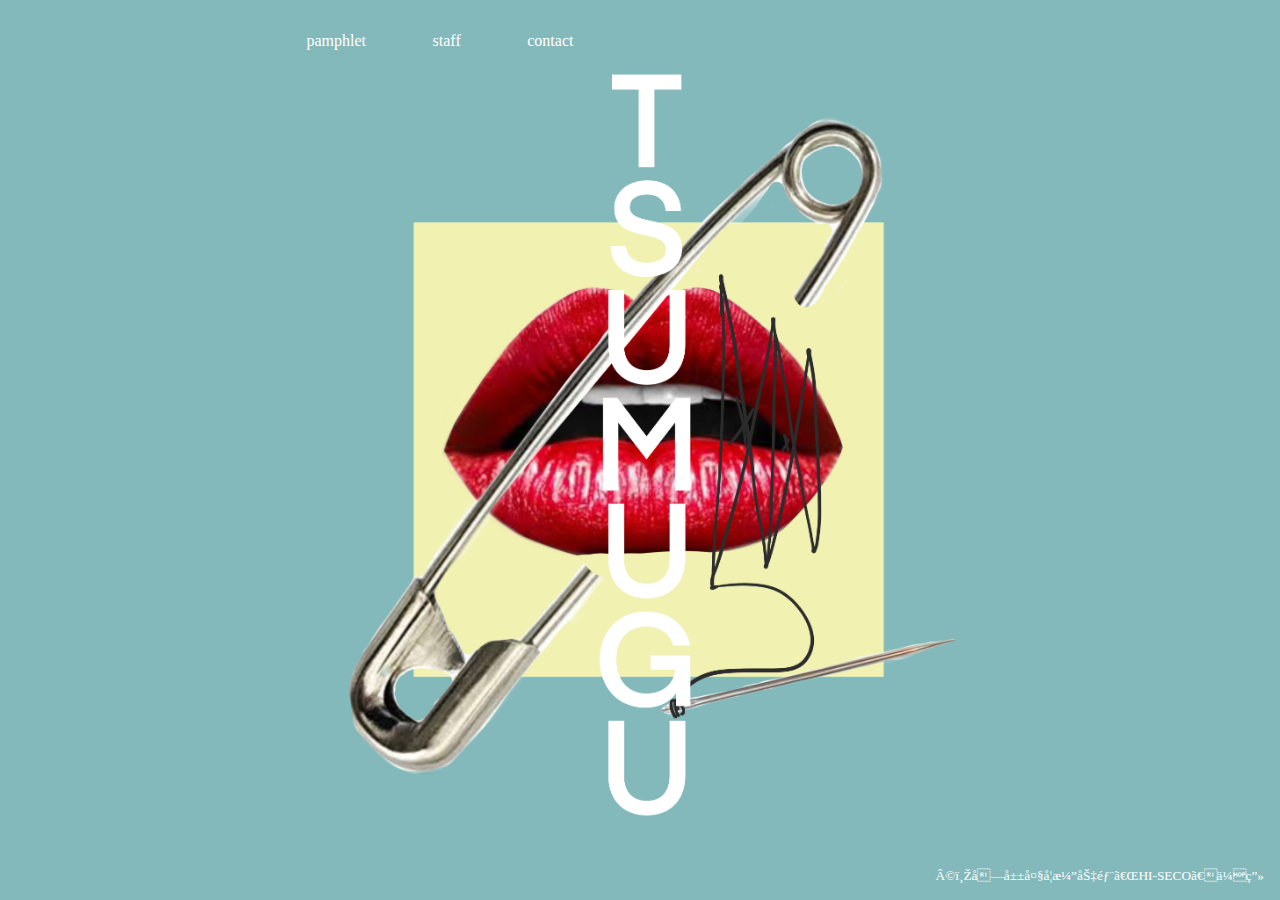
==== index.html @ 892e640d "Update index.html" ====
<!DOCTYPE html>
<html>
<head>
    <!-- <meta charset="UTF-8">
    <meta http-equiv="X-UA-Compatible" content="IE=edge">
    <meta name="viewport" content="width=device-width, initial-scale=1.0">
    <title>Document</title> -->
    <link rel="stylesheet" href="css/default.css">
    <link rel="stylesheet" href="css/index.css">
</head>
<body>
    <div class="bg-img">
        <div class="container">
            <header>
                <ul>
                    <li><a href="#">pamphlet</a></li>
                    <li><a href="#">staff</a></li>
                    <li><a href="#">contact</a></li>
                </ul>
            </header>
            
            <footer>
                <small>©︎南山大学演劇部「HI-SECO」企画</small>
            </footer>
        </div>
    </div>
</body>
</html>
---- css/default.css ----
* {
    margin: 0;
    padding: 0;
    box-sizing: border-box;
}

img {
    width: 100%;
}

ul {
    list-style: none;
}

a {
    color: white;
    text-decoration: none;
}
a:hover {
    color: rgb(134, 87, 113);
}

body {
    color: white;
}
.bg-img {
    padding-top: 32px;

}
.container {
    max-width: 800px;
    margin: 0 auto;
}

/* header */
header {
    max-width: 400px;
}
header ul {
    display: flex;
    justify-content: space-evenly;
}


/* footer */
footer {
    position: absolute;
    bottom: 16px;
    right: 16px;
}
---- css/index.css ----
.bg-img {
    width:100vw;
    height: 100vh;
    background-image: url("../images/home.PNG");
    background-color: rgb(132, 185, 187);
    background-size: contain;
    background-repeat: no-repeat;
    background-position: center;
}
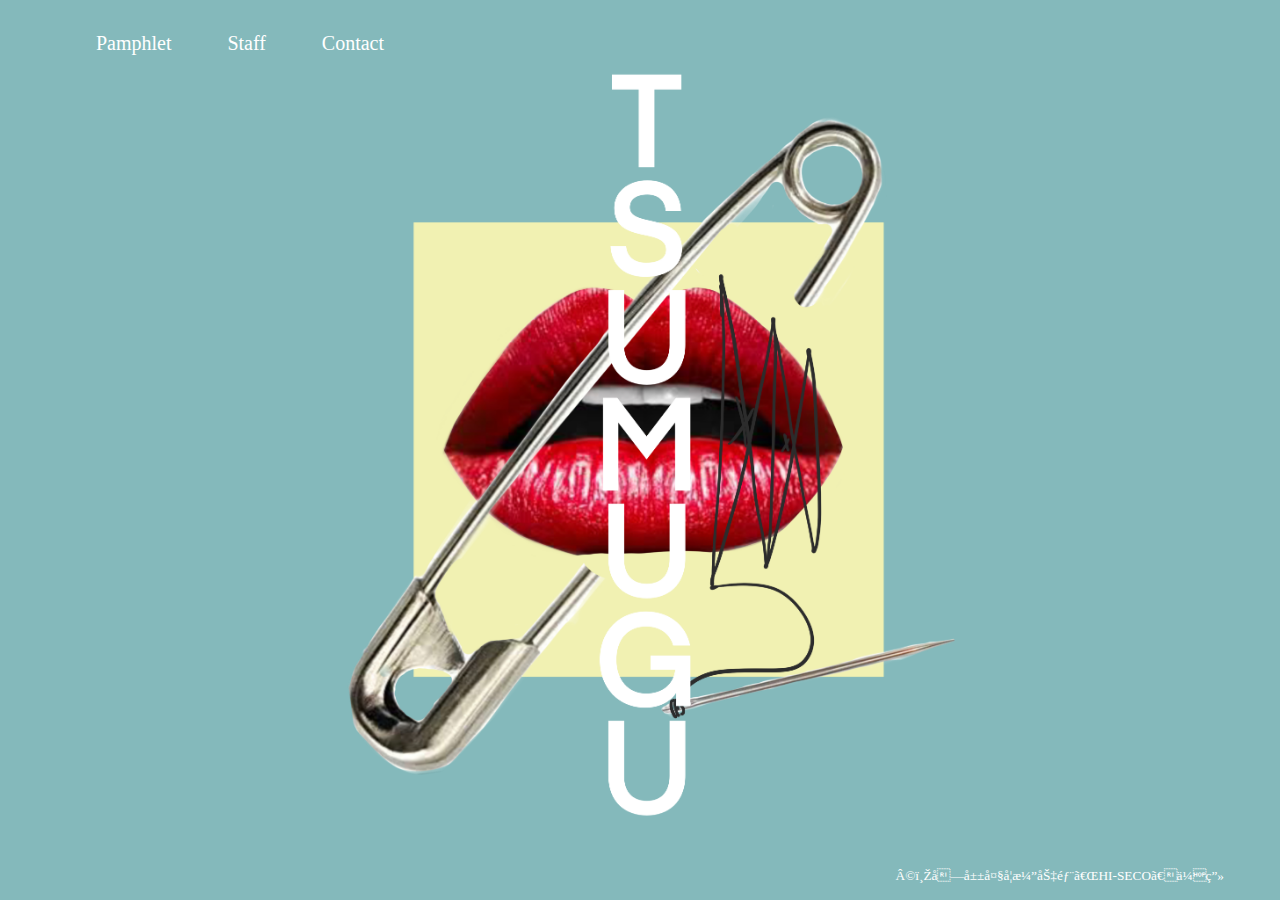
==== commit 763ae1e3: "Update index.html" ====
--- a/index.html
+++ b/index.html
@@ -13,9 +13,9 @@
         <div class="container">
             <header>
                 <ul>
-                    <li><a href="#">pamphlet</a></li>
-                    <li><a href="#">staff</a></li>
-                    <li><a href="#">contact</a></li>
+                    <li><a href="#">Pamphlet</a></li>
+                    <li><a href="#">Staff</a></li>
+                    <li><a href="#">Contact</a></li>
                 </ul>
             </header>
             
--- a/css/default.css
+++ b/css/default.css
@@ -20,6 +20,7 @@
     color: rgb(134, 87, 113);
 }
 
+/* 全体 */
 body {
     color: white;
 }
@@ -28,13 +29,15 @@
 
 }
 .container {
-    max-width: 800px;
+    max-width: 1200px;
     margin: 0 auto;
+    position: relative;
 }
 
 /* header */
 header {
     max-width: 400px;
+    font-size: 20px;
 }
 header ul {
     display: flex;
@@ -47,4 +50,5 @@
     position: absolute;
     bottom: 16px;
     right: 16px;
+    text-align: right;
 }
--- a/css/index.css
+++ b/css/index.css
@@ -7,3 +7,7 @@
     background-repeat: no-repeat;
     background-position: center;
 }
+
+.container {
+    min-height: 100%;
+}
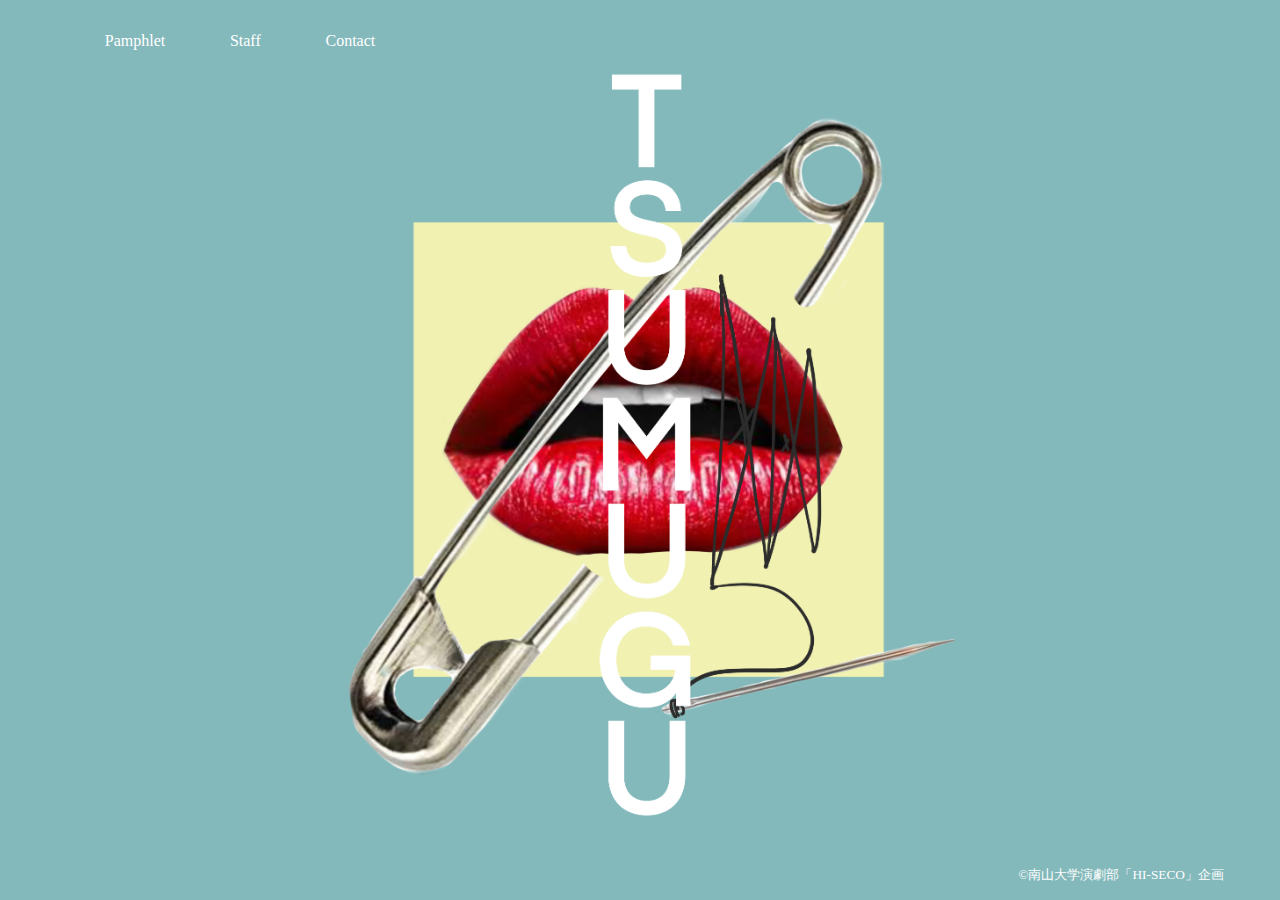
==== commit 613684b7: "Update index.html" ====
--- a/index.html
+++ b/index.html
@@ -1,10 +1,13 @@
 <!DOCTYPE html>
-<html>
+<html lang="ja">
 <head>
-    <!-- <meta charset="UTF-8">
+    <meta charset="UTF-8">
     <meta http-equiv="X-UA-Compatible" content="IE=edge">
     <meta name="viewport" content="width=device-width, initial-scale=1.0">
-    <title>Document</title> -->
+    <title>Document</title>
+    
+    <!-- <meta name="viewport" content="width=device-width,initial-scale=1"> -->
+
     <link rel="stylesheet" href="css/default.css">
     <link rel="stylesheet" href="css/index.css">
 </head>
--- a/css/default.css
+++ b/css/default.css
@@ -37,7 +37,6 @@
 /* header */
 header {
     max-width: 400px;
-    font-size: 20px;
 }
 header ul {
     display: flex;
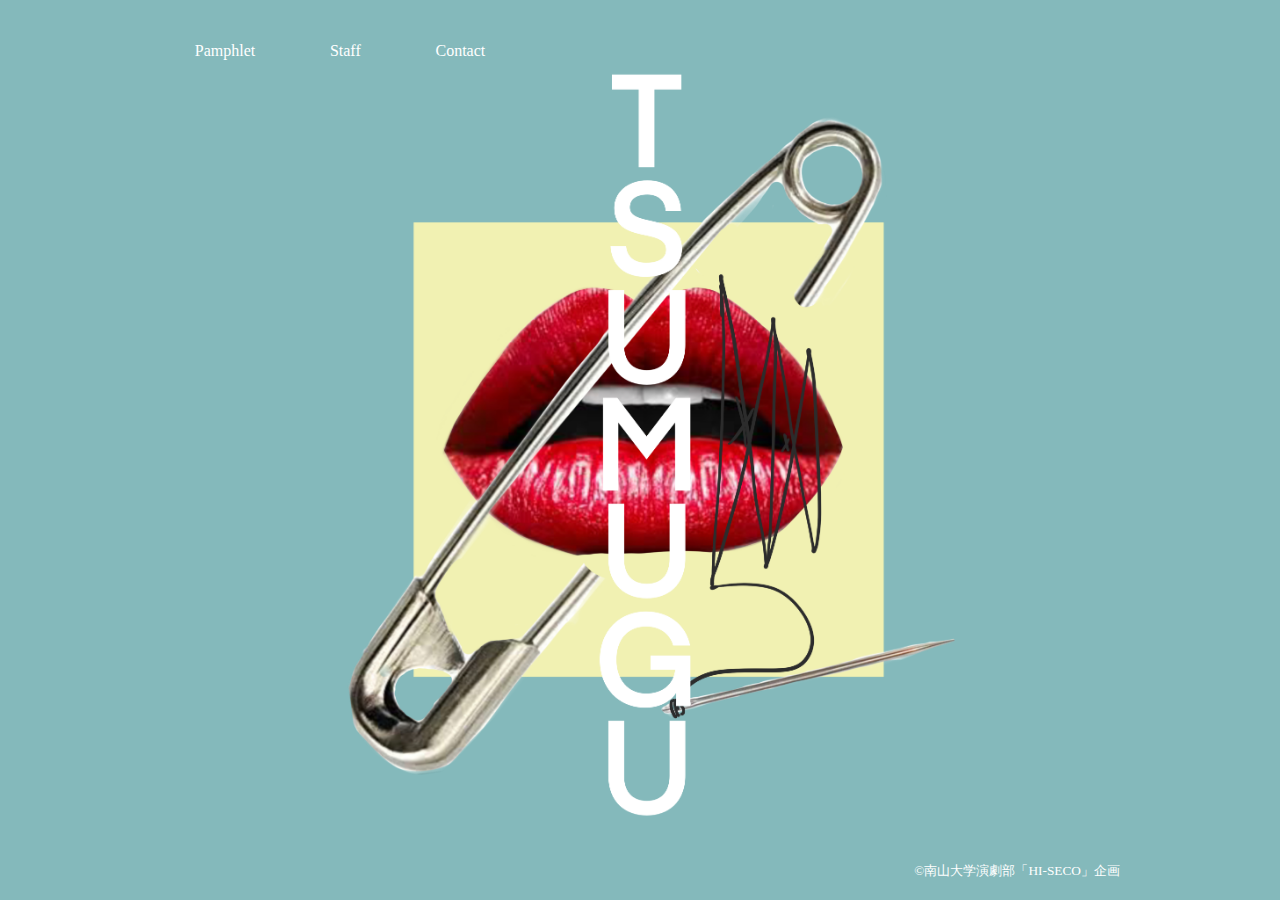
==== commit 06c21174: "Update index.html" ====
--- a/index.html
+++ b/index.html
@@ -4,7 +4,7 @@
     <meta charset="UTF-8">
     <meta http-equiv="X-UA-Compatible" content="IE=edge">
     <meta name="viewport" content="width=device-width, initial-scale=1.0">
-    <title>Document</title>
+    <title>2022卒業公演Webパンフレット【南山大学演劇部「HI-SECO」企画】</title>
     
     <!-- <meta name="viewport" content="width=device-width,initial-scale=1"> -->
 
--- a/css/default.css
+++ b/css/default.css
@@ -29,7 +29,7 @@
 
 }
 .container {
-    max-width: 1200px;
+    max-width: 1000px;
     margin: 0 auto;
     position: relative;
 }
@@ -40,14 +40,19 @@
 }
 header ul {
     display: flex;
+    flex-wrap: wrap;
     justify-content: space-evenly;
+}
+header ul li {
+    margin: 10px 20px;
 }
 
 
 /* footer */
 footer {
     position: absolute;
-    bottom: 16px;
-    right: 16px;
+    bottom: 20px;
+    right: 20px;
     text-align: right;
 }
+
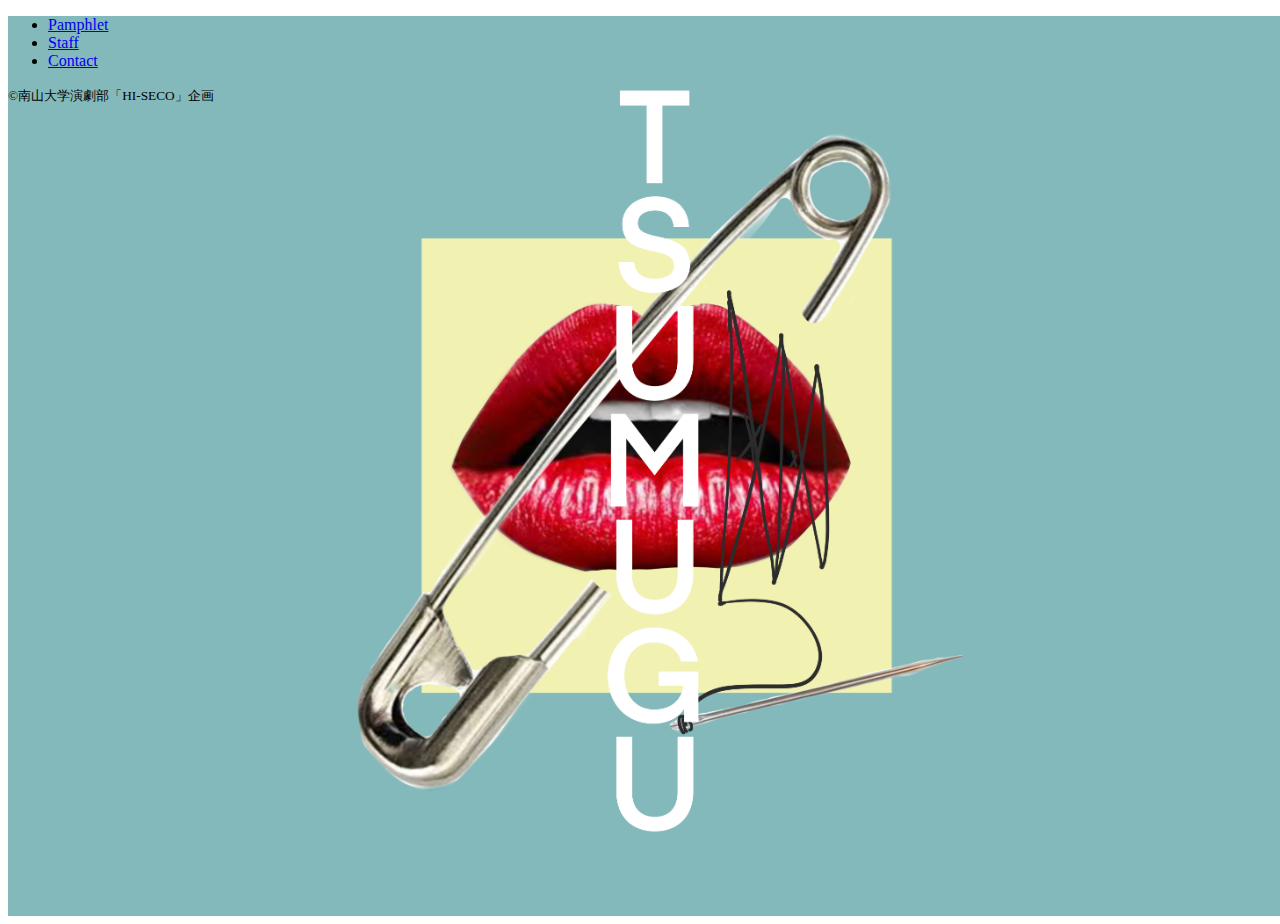
==== commit 3415fa7a: "Update index.html" ====
--- a/index.html
+++ b/index.html
@@ -8,7 +8,6 @@
     
     <!-- <meta name="viewport" content="width=device-width,initial-scale=1"> -->
 
-    <link rel="stylesheet" href="css/default.css">
     <link rel="stylesheet" href="css/index.css">
 </head>
 <body>
@@ -16,9 +15,9 @@
         <div class="container">
             <header>
                 <ul>
-                    <li><a href="#">Pamphlet</a></li>
-                    <li><a href="#">Staff</a></li>
-                    <li><a href="#">Contact</a></li>
+                    <li><a href="Pamphlet.html">Pamphlet</a></li>
+                    <li><a href="staff.html">Staff</a></li>
+                    <li><a href="contact.html">Contact</a></li>
                 </ul>
             </header>
             
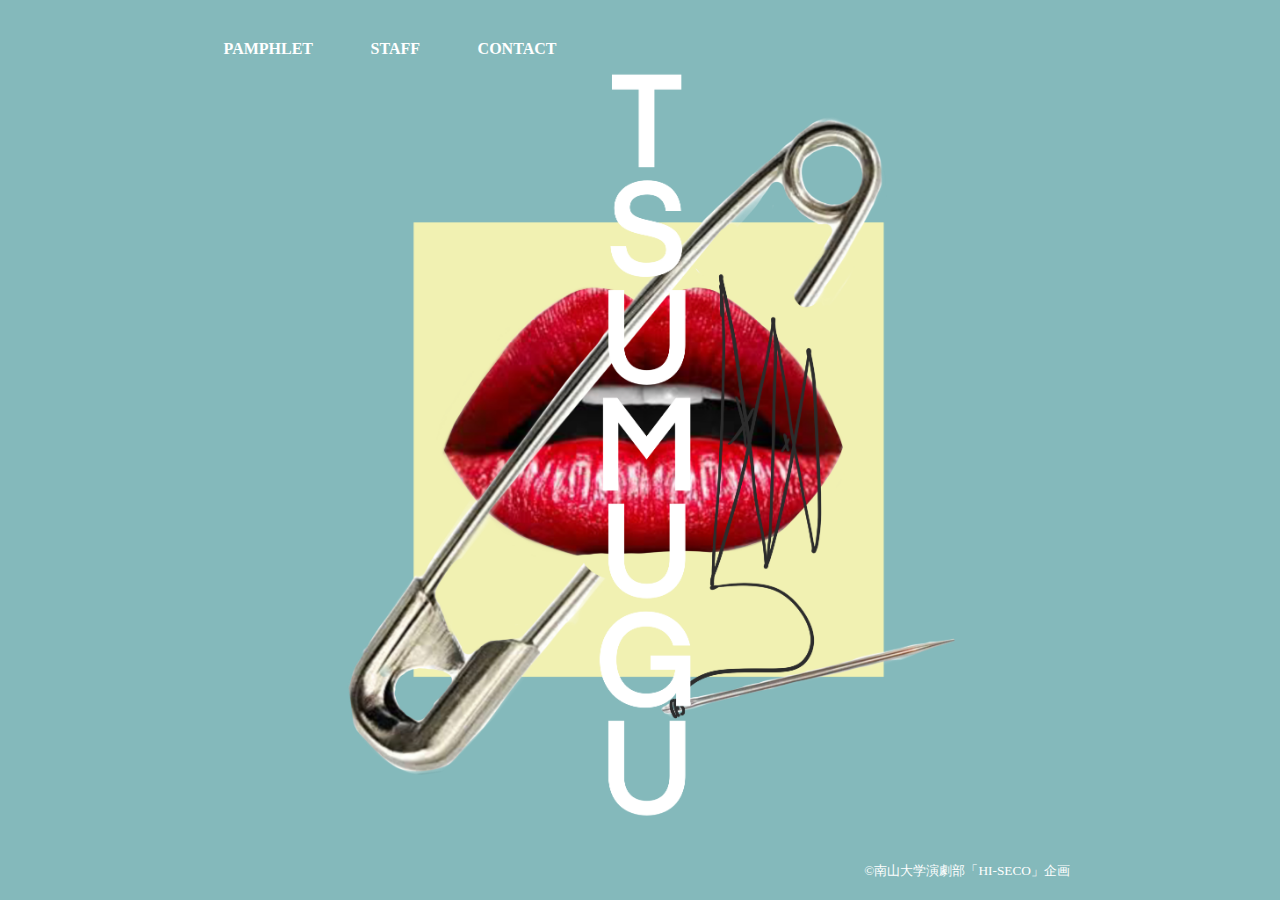
==== commit 609f21ad: "Update index.html" ====
--- a/index.html
+++ b/index.html
@@ -11,11 +11,11 @@
     <link rel="stylesheet" href="css/index.css">
 </head>
 <body>
-    <div class="bg-img">
+    <div class="bg-img hide">
         <div class="container">
             <header>
                 <ul>
-                    <li><a href="Pamphlet.html">Pamphlet</a></li>
+                    <li><a href="pamphlet.html">Pamphlet</a></li>
                     <li><a href="staff.html">Staff</a></li>
                     <li><a href="contact.html">Contact</a></li>
                 </ul>
@@ -26,5 +26,11 @@
             </footer>
         </div>
     </div>
+
+    <script
+  src="https://code.jquery.com/jquery-3.4.1.min.js"
+  integrity="sha256-CSXorXvZcTkaix6Yvo6HppcZGetbYMGWSFlBw8HfCJo="
+  crossorigin="anonymous"></script>
+    <script src="javascript/index.js"></script>
 </body>
 </html>
--- a/css/index.css
+++ b/css/index.css
@@ -1,4 +1,31 @@
+* {
+    margin: 0;
+    padding: 0;
+    box-sizing: border-box;
+}
+
+img {
+    width: 100%;
+}
+
+ul {
+    list-style: none;
+}
+
+a {
+    color: white;
+    text-decoration: none;
+}
+a:hover {
+    color:rgb(255, 248, 148);
+}
+
+/* 全体 */
+body {
+    color: white;
+}
 .bg-img {
+    padding-top: 32px;
     width:100vw;
     height: 100vh;
     background-image: url("../images/home.PNG");
@@ -6,8 +33,37 @@
     background-size: contain;
     background-repeat: no-repeat;
     background-position: center;
+
+}
+.container {
+    max-width: 900px;
+    min-height: 100%;
+    margin: 0 auto;
+    position: relative;
 }
 
-.container {
-    min-height: 100%;
+/* header */
+header {
+    max-width: 400px;
+    font-weight: bold;
+    text-transform: uppercase;
 }
+header ul {
+    display: flex;
+    flex-wrap: wrap;
+    justify-content: space-evenly;
+}
+header ul li {
+    margin: 8px 24px;
+}
+
+
+/* footer */
+footer {
+    position: absolute;
+    bottom: 20px;
+    right: 20px;
+    text-align: right;
+}
+
+
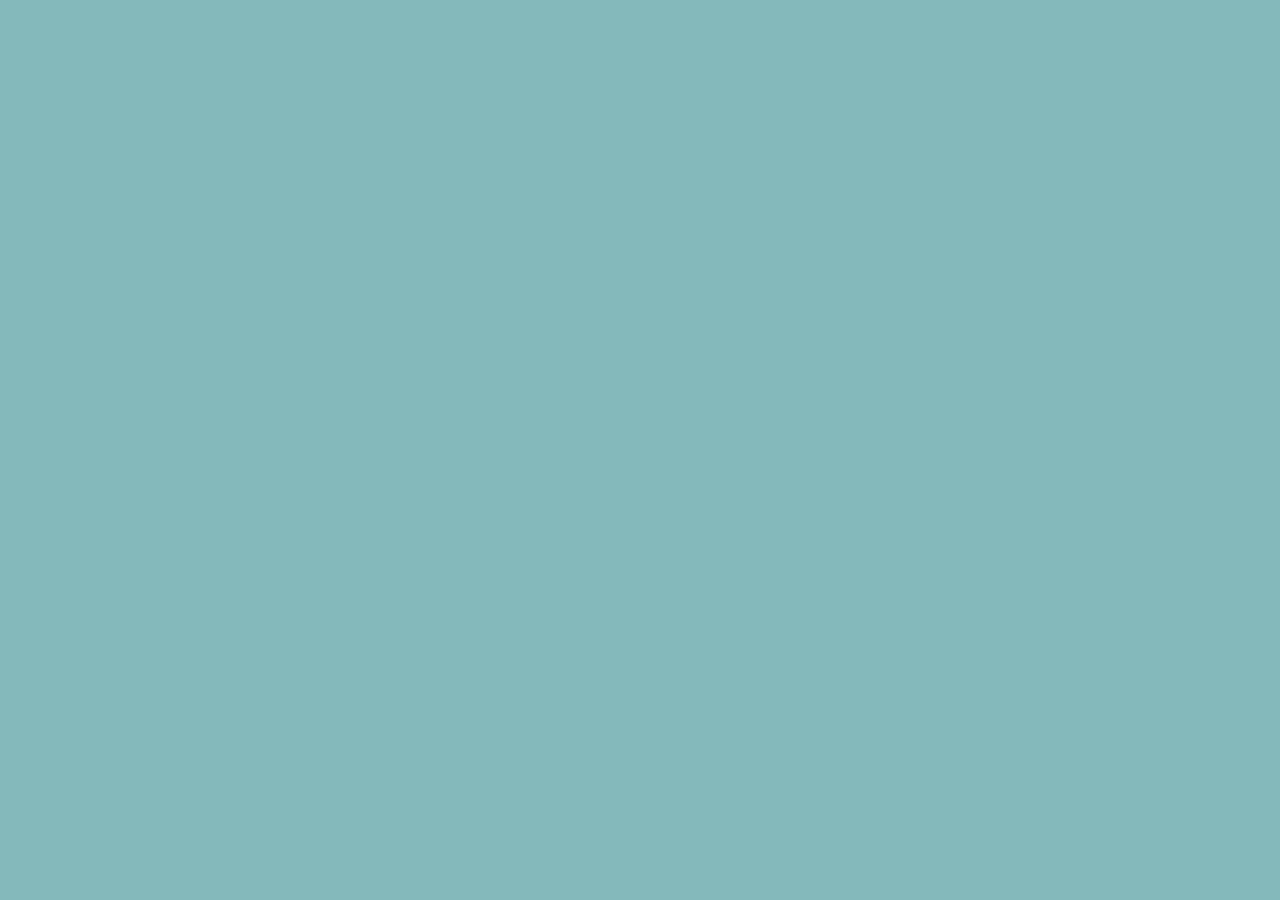
==== commit 8c04c460: "Add files via upload" ====
--- a/index.html
+++ b/index.html
@@ -17,10 +17,10 @@
                 <ul>
                     <li><a href="pamphlet.html">Pamphlet</a></li>
                     <li><a href="staff.html">Staff</a></li>
+                    <li><a href="cast.html">Cast</a></li>
                     <li><a href="contact.html">Contact</a></li>
                 </ul>
             </header>
-            
             <footer>
                 <small>©︎南山大学演劇部「HI-SECO」企画</small>
             </footer>
--- a/css/index.css
+++ b/css/index.css
@@ -7,11 +7,9 @@
 img {
     width: 100%;
 }
-
 ul {
     list-style: none;
 }
-
 a {
     color: white;
     text-decoration: none;
@@ -23,16 +21,19 @@
 /* 全体 */
 body {
     color: white;
+    background-color: rgb(132, 185, 187);
+
 }
 .bg-img {
     padding-top: 32px;
     width:100vw;
     height: 100vh;
     background-image: url("../images/home.PNG");
-    background-color: rgb(132, 185, 187);
     background-size: contain;
     background-repeat: no-repeat;
     background-position: center;
+
+    transition: opacity 1.6s;
 
 }
 .container {
@@ -44,7 +45,7 @@
 
 /* header */
 header {
-    max-width: 400px;
+    max-width: 600px;
     font-weight: bold;
     text-transform: uppercase;
 }
@@ -65,5 +66,7 @@
     right: 20px;
     text-align: right;
 }
-
-
+/* javascript */
+.hide {
+    opacity: 0;
+}